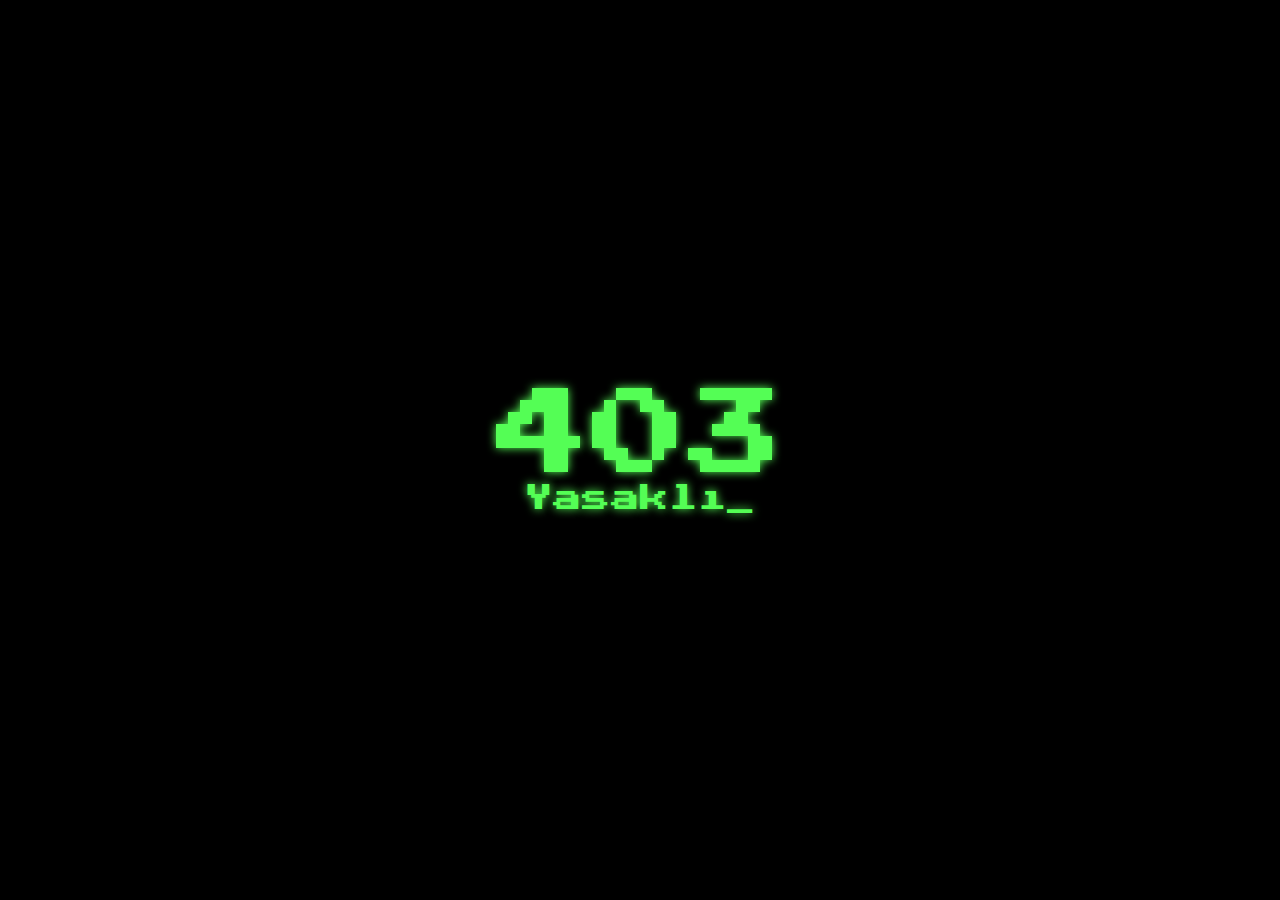
==== index.html @ d28f5931 "Update index.html" ====
<html>
<head>
<title>Hadicoo</title>
<!-- FAVICON -->
<link href='https://www.hadicoo.com/favicon.ico' rel='icon' type='image/x-icon'/>
<link href='https://files.hadicoo.com/icons/16.png' rel='icon' sizes='16x16' type='image/png'/>
<link href='https://files.hadicoo.com/icons/32.png' rel='icon' sizes='32x32' type='image/png'/>
<link href='https://files.hadicoo.com/icons/57.png' rel='apple-touch-icon' sizes='57x57'/>
<link href='https://files.hadicoo.com/icons/60.png' rel='apple-touch-icon' sizes='60x60'/>
<link href='https://files.hadicoo.com/icons/72.png' rel='apple-touch-icon' sizes='72x72'/>
<link href='https://files.hadicoo.com/icons/76.png' rel='apple-touch-icon' sizes='76x76'/>
<link href='https://files.hadicoo.com/icons/96.png' rel='icon' sizes='96x96' type='image/png'/>
<link href='https://files.hadicoo.com/icons/114.png' rel='apple-touch-icon' sizes='114x114'/>
<link href='https://files.hadicoo.com/icons/120.png' rel='apple-touch-icon' sizes='120x120'/>
<meta content='https://files.hadicoo.com/icons/144.png' name='msapplication-TileImage' type='image/png'/>
<link href='https://files.hadicoo.com/icons/144.png' rel='apple-touch-icon' sizes='144x144'/>
<link href='https://files.hadicoo.com/icons/152.png' rel='apple-touch-icon' sizes='152x152'/>
<link href='https://files.hadicoo.com/icons/180.png' rel='apple-touch-icon' sizes='180x180'/>
<link href='https://files.hadicoo.com/icons/192.png' rel='icon' sizes='192x192' type='image/png'/>
<link color='#00857c' href='https://files.hadicoo.com/icons/h.svg' rel='mask-icon'/>
<meta content='#272733' name='msapplication-TileColor'/>
<!-- THEME COLOR (MOBILE ONLY) -->
<meta content='#00857c' name='theme-color'/>
<meta content='#00857c' name='msapplication-navbutton-color'/>
<meta content='#00857c' name='apple-mobile-web-app-status-bar-style'/>
<meta content='yes' name='apple-mobile-web-app-capable'/>  
<style>
@import url(https://fonts.googleapis.com/css?family=Press+Start+2P);body,html{width:100%;height:100%;margin:0}*{font-family:'Press Start 2P',cursive;box-sizing:border-box}#app{padding:1rem;background:#000;display:flex;height:100%;justify-content:center;align-items:center;color:#54fe55;text-shadow:0 0 10px;font-size:6rem;flex-direction:column}#app .txt{font-size:1.8rem}@keyframes blink{0%,49%{opacity:0}100%,50%{opacity:1}}.blink{animation-name:blink;animation-duration:1s;animation-iteration-count:infinite}
</style>
</head>
<body>
<div id="app">
<div>403</div>
<div class="txt">
Yasaklı<span class="blink">_</span>
</div>
</div>
</body>
</html>
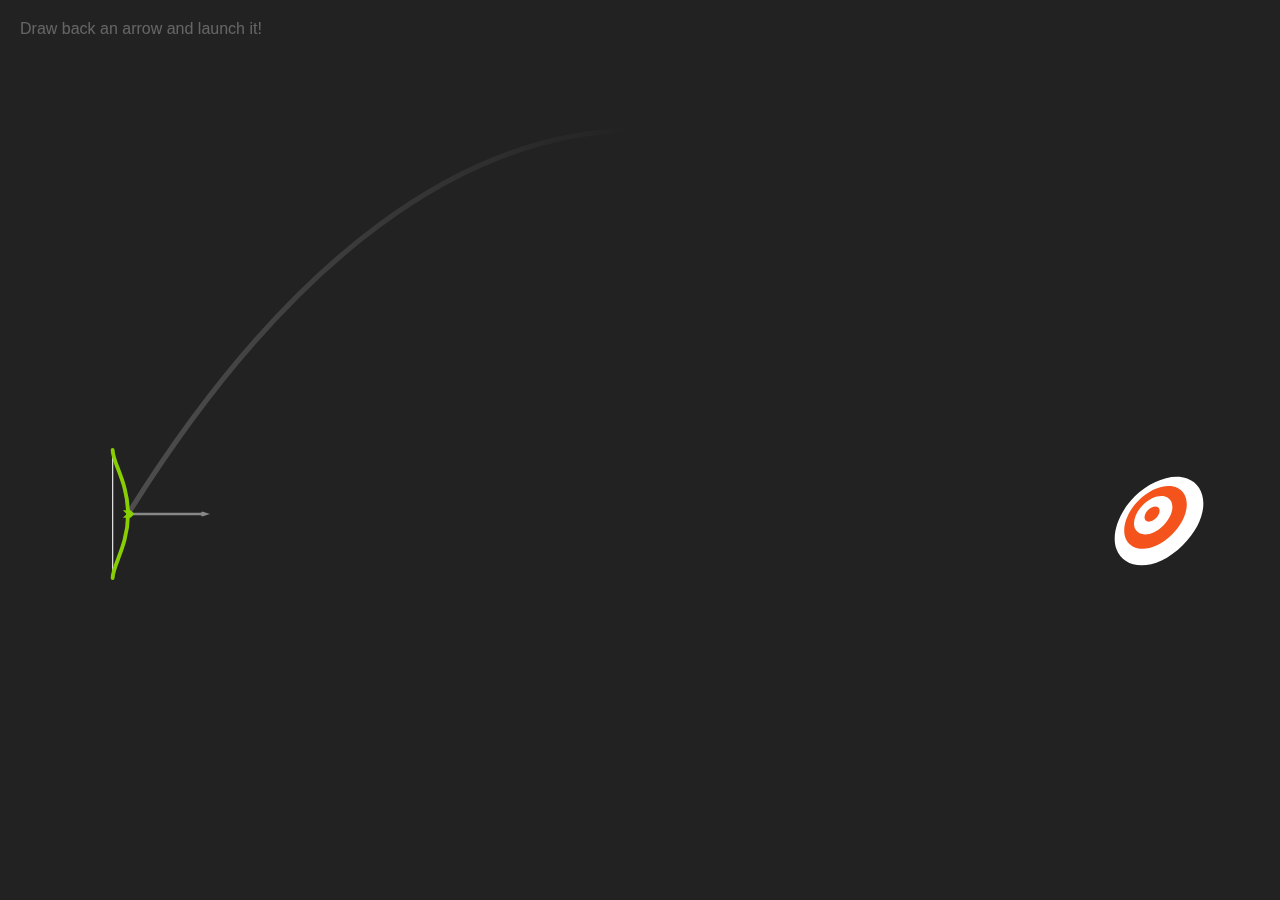
==== commit 76530ad8: "Update index.html" ====
--- a/index.html
+++ b/index.html
@@ -25,15 +25,308 @@
 <meta content='#00857c' name='apple-mobile-web-app-status-bar-style'/>
 <meta content='yes' name='apple-mobile-web-app-capable'/>  
 <style>
-@import url(https://fonts.googleapis.com/css?family=Press+Start+2P);body,html{width:100%;height:100%;margin:0}*{font-family:'Press Start 2P',cursive;box-sizing:border-box}#app{padding:1rem;background:#000;display:flex;height:100%;justify-content:center;align-items:center;color:#54fe55;text-shadow:0 0 10px;font-size:6rem;flex-direction:column}#app .txt{font-size:1.8rem}@keyframes blink{0%,49%{opacity:0}100%,50%{opacity:1}}.blink{animation-name:blink;animation-duration:1s;animation-iteration-count:infinite}
-</style>
+body{
+	margin:0;
+	background:#222;
+	
+	margin:20px;
+}
+svg{
+	width:100%;
+	height:100%;
+	position:fixed;
+	top:0;
+	left:0;
+}
+span{
+	color:white;
+	font-family:sans-serif;
+	opacity:.3;
+}</style>
 </head>
 <body>
-<div id="app">
-<div>403</div>
-<div class="txt">
-Yasaklı<span class="blink">_</span>
-</div>
-</div>
+<svg id="game" xmlns="http://www.w3.org/2000/svg" viewBox="0 0 1000 400" overflow="visible">
+	<linearGradient id="ArcGradient" >
+			<stop offset="0"  stop-color="#fff" stop-opacity=".2"/>
+			<stop offset="50%" stop-color="#fff" stop-opacity="0"/>
+	</linearGradient>
+    <path id="arc" fill="none" stroke="url(#ArcGradient)" stroke-width="4" d="M100,250c250-400,550-400,800,0"  pointer-events="none"/>
+    <defs>
+        <g id="arrow">
+            <line x2="60" fill="none" stroke="#888" stroke-width="2" />
+            <polygon fill="#888" points="64 0 58 2 56 0 58 -2" />
+            <polygon fill="#88ce02" points="2 -3 -4 -3 -1 0 -4 3 2 3 5 0" />
+        </g>
+    </defs>
+    <g id="target">
+        <path fill="#FFF" d="M924.2,274.2c-21.5,21.5-45.9,19.9-52,3.2c-4.4-12.1,2.4-29.2,14.2-41c11.8-11.8,29-18.6,41-14.2 C944.1,228.3,945.7,252.8,924.2,274.2z" />
+        <path fill="#F4531C" d="M915.8,265.8c-14.1,14.1-30.8,14.6-36,4.1c-4.1-8.3,0.5-21.3,9.7-30.5s22.2-13.8,30.5-9.7 C930.4,235,929.9,251.7,915.8,265.8z" />
+        <path fill="#FFF" d="M908.9,258.9c-8,8-17.9,9.2-21.6,3.5c-3.2-4.9-0.5-13.4,5.6-19.5c6.1-6.1,14.6-8.8,19.5-5.6 C918.1,241,916.9,250.9,908.9,258.9z" />
+        <path fill="#F4531C" d="M903.2,253.2c-2.9,2.9-6.7,3.6-8.3,1.7c-1.5-1.8-0.6-5.4,2-8c2.6-2.6,6.2-3.6,8-2 C906.8,246.5,906.1,250.2,903.2,253.2z" />
+    </g>
+		<g id="bow" fill="none" stroke-linecap="round" vector-effect="non-scaling-stroke" pointer-events="none">
+			<polyline fill="none" stroke="#ddd" stroke-linecap="round" points="88,200 88,250 88,300"/>
+			<path fill="none" stroke="#88ce02" stroke-width="3" stroke-linecap="round" d="M88,300 c0-10.1,12-25.1,12-50s-12-39.9-12-50"/>
+    </g>
+	<g class="arrow-angle"><use x="100" y="250" xlink:href="#arrow"/></g>
+	<clipPath id="mask">
+		<polygon opacity=".5" points="0,0 1500,0 1500,200 970,290 950,240 925,220 875,280 890,295 920,310 0,350" pointer-events="none"/>
+	</clipPath>
+	<g class="arrows" clip-path="url(#mask)"  pointer-events="none">
+	</g>
+	<g class="miss" fill="#aaa" opacity="0" transform="translate(0, 100)">
+		<path d="M358 194L363 118 386 120 400 153 416 121 440 119 446 203 419 212 416 163 401 180 380 160 381 204"/>
+		<path d="M450 120L458 200 475 192 474 121"/>
+		<path d="M537 118L487 118 485 160 515 162 509 177 482 171 482 193 529 199 538 148 501 146 508 133 537 137"/>
+		<path d="M540 202L543 178 570 186 569 168 544 167 546 122 590 116 586 142 561 140 560 152 586 153 586 205"/>
+		<path d="M595,215l5-23l31,0l-5,29L595,215z M627,176l13-70l-41-0l-0,70L627,176z"/>
+	</g>
+	<g class="bullseye" fill="#F4531C" opacity="0">
+		<path d="M322,159l15-21l-27-13l-32,13l15,71l41-14l7-32L322,159z M292,142h20l3,8l-16,8 L292,142z M321,182l-18,9l-4-18l23-2V182z"/>
+		<path d="M340 131L359 125 362 169 381 167 386 123 405 129 392 183 351 186z"/>
+		<path d="M413 119L402 188 450 196 454 175 422 175 438 120z"/>
+		<path d="M432 167L454 169 466 154 451 151 478 115 453 113z"/>
+		<path d="M524 109L492 112 466 148 487 155 491 172 464 167 463 184 502 191 513 143 487 141 496 125 517 126z"/>
+		<path d="M537 114L512 189 558 199 566 174 533 175 539 162 553 164 558 150 543 145 547 134 566 148 575 124z"/>
+		<path d="M577 118L587 158 570 198 587 204 626 118 606 118 598 141 590 112z"/>
+		<path d="M635 122L599 198 643 207 649 188 624 188 630 170 639 178 645 162 637 158 649 143 662 151 670 134z"/>
+		<path d="M649,220l4-21l28,4l-6,25L649,220z M681,191l40-79l-35-8L659,184L681,191z"/>
+	</g>
+	<g class="hit" fill="#ffcc00" opacity="0" transform="translate(180, -80) rotate(12) ">
+		<path d="M383 114L385 195 407 191 406 160 422 155 418 191 436 189 444 112 423 119 422 141 407 146 400 113"/>
+		<path d="M449 185L453 113 477 112 464 186"/>
+		<path d="M486 113L484 130 506 130 481 188 506 187 520 131 540 135 545 119"/>
+		<path d="M526,195l5-20l22,5l-9,16L526,195z M558,164l32-44l-35-9l-19,51L558,164z"/>
+	</g>
+<!-- 	<line x1= "875", y1= "280", x2= "925", y2= "220" stroke="red"/>
+
+<circle class="point" r="7" fill="purple" opacity=".4"/> -->
+</svg>
+
+<span>Draw back an arrow and launch it!</span>
+<script>var svg = document.querySelector("svg");
+var cursor = svg.createSVGPoint();
+var arrows = document.querySelector(".arrows");
+var randomAngle = 0;
+
+// center of target
+var target = {
+	x: 900,
+	y: 249.5
+};
+
+// target intersection line segment
+var lineSegment = {
+	x1: 875,
+	y1: 280,
+	x2: 925,
+	y2: 220
+};
+
+// bow rotation point
+var pivot = {
+	x: 100,
+	y: 250
+};
+aim({
+	clientX: 320,
+	clientY: 300
+});
+
+
+
+// set up start drag event
+window.addEventListener("mousedown", draw);
+
+function draw(e) {
+	// pull back arrow
+	randomAngle = (Math.random() * Math.PI * 0.03) - 0.015;
+	TweenMax.to(".arrow-angle use", 0.3, {
+		opacity: 1
+	});
+	window.addEventListener("mousemove", aim);
+	window.addEventListener("mouseup", loose);
+	aim(e);
+}
+
+
+
+function aim(e) {
+	// get mouse position in relation to svg position and scale
+	var point = getMouseSVG(e);
+	point.x = Math.min(point.x, pivot.x - 7);
+	point.y = Math.max(point.y, pivot.y + 7);
+	var dx = point.x - pivot.x;
+	var dy = point.y - pivot.y;
+	// Make it more difficult by adding random angle each time
+	var angle = Math.atan2(dy, dx) + randomAngle;
+	var bowAngle = angle - Math.PI;
+	var distance = Math.min(Math.sqrt((dx * dx) + (dy * dy)), 50);
+	var scale = Math.min(Math.max(distance / 30, 1), 2);
+	TweenMax.to("#bow", 0.3, {
+		scaleX: scale,
+		rotation: bowAngle + "rad",
+		transformOrigin: "right center"
+	});
+	var arrowX = Math.min(pivot.x - ((1 / scale) * distance), 88);
+	TweenMax.to(".arrow-angle", 0.3, {
+		rotation: bowAngle + "rad",
+		svgOrigin: "100 250"
+	});
+	TweenMax.to(".arrow-angle use", 0.3, {
+		x: -distance
+	});
+	TweenMax.to("#bow polyline", 0.3, {
+		attr: {
+			points: "88,200 " + Math.min(pivot.x - ((1 / scale) * distance), 88) + ",250 88,300"
+		}
+	});
+
+	var radius = distance * 9;
+	var offset = {
+		x: (Math.cos(bowAngle) * radius),
+		y: (Math.sin(bowAngle) * radius)
+	};
+	var arcWidth = offset.x * 3;
+
+	TweenMax.to("#arc", 0.3, {
+		attr: {
+			d: "M100,250c" + offset.x + "," + offset.y + "," + (arcWidth - offset.x) + "," + (offset.y + 50) + "," + arcWidth + ",50"
+		},
+			autoAlpha: distance/60
+	});
+
+}
+
+function loose() {
+	// release arrow
+	window.removeEventListener("mousemove", aim);
+	window.removeEventListener("mouseup", loose);
+
+	TweenMax.to("#bow", 0.4, {
+		scaleX: 1,
+		transformOrigin: "right center",
+		ease: Elastic.easeOut
+	});
+	TweenMax.to("#bow polyline", 0.4, {
+		attr: {
+			points: "88,200 88,250 88,300"
+		},
+		ease: Elastic.easeOut
+	});
+	// duplicate arrow
+	var newArrow = document.createElementNS("http://www.w3.org/2000/svg", "use");
+	newArrow.setAttributeNS('http://www.w3.org/1999/xlink', 'href', "#arrow");
+	arrows.appendChild(newArrow);
+	
+	// animate arrow along path
+	var path = MorphSVGPlugin.pathDataToBezier("#arc");
+	TweenMax.to([newArrow], 0.5, {
+		force3D: true,
+		bezier: {
+			type: "cubic",
+			values: path,
+			autoRotate: ["x", "y", "rotation"]
+		},
+		onUpdate: hitTest,
+		onUpdateParams: ["{self}"],
+		onComplete: onMiss,
+		ease: Linear.easeNone
+	});
+	TweenMax.to("#arc", 0.3, {
+		opacity: 0
+	});
+	//hide previous arrow
+	TweenMax.set(".arrow-angle use", {
+		opacity: 0
+	});
+}
+
+function hitTest(tween) {
+	// check for collisions with arrow and target
+	var arrow = tween.target[0];
+	var transform = arrow._gsTransform;
+	var radians = transform.rotation * Math.PI / 180;
+	var arrowSegment = {
+		x1: transform.x,
+		y1: transform.y,
+		x2: (Math.cos(radians) * 60) + transform.x,
+		y2: (Math.sin(radians) * 60) + transform.y
+	}
+
+	var intersection = getIntersection(arrowSegment, lineSegment);
+	if (intersection.segment1 && intersection.segment2) {
+		tween.pause();
+		var dx = intersection.x - target.x;
+		var dy = intersection.y - target.y;
+		var distance = Math.sqrt((dx * dx) + (dy * dy));
+		var selector = ".hit";
+		if (distance < 7) {
+			selector = ".bullseye"
+		}
+		showMessage(selector);
+	}
+
+}
+
+function onMiss() {
+	// Damn!
+	showMessage(".miss");
+}
+
+function showMessage(selector) {
+	// handle all text animations by providing selector
+	TweenMax.killTweensOf(selector);
+	TweenMax.killChildTweensOf(selector);
+	TweenMax.set(selector, {
+		autoAlpha: 1
+	});
+	TweenMax.staggerFromTo(selector + " path", .5, {
+		rotation: -5,
+		scale: 0,
+		transformOrigin: "center"
+	}, {
+		scale: 1,
+		ease: Back.easeOut
+	}, .05);
+	TweenMax.staggerTo(selector + " path", .3, {
+		delay: 2,
+		rotation: 20,
+		scale: 0,
+		ease: Back.easeIn
+	}, .03);
+}
+
+
+
+function getMouseSVG(e) {
+	// normalize mouse position within svg coordinates
+	cursor.x = e.clientX;
+	cursor.y = e.clientY;
+	return cursor.matrixTransform(svg.getScreenCTM().inverse());
+}
+
+function getIntersection(segment1, segment2) {
+	// find intersection point of two line segments and whether or not the point is on either line segment
+	var dx1 = segment1.x2 - segment1.x1;
+	var dy1 = segment1.y2 - segment1.y1;
+	var dx2 = segment2.x2 - segment2.x1;
+	var dy2 = segment2.y2 - segment2.y1;
+	var cx = segment1.x1 - segment2.x1;
+	var cy = segment1.y1 - segment2.y1;
+	var denominator = dy2 * dx1 - dx2 * dy1;
+	if (denominator == 0) {
+		return null;
+	}
+	var ua = (dx2 * cy - dy2 * cx) / denominator;
+	var ub = (dx1 * cy - dy1 * cx) / denominator;
+	return {
+		x: segment1.x1 + ua * dx1,
+		y: segment1.y1 + ua * dy1,
+		segment1: ua >= 0 && ua <= 1,
+		segment2: ub >= 0 && ub <= 1
+	};
+}
+</script>
 </body>
 </html>
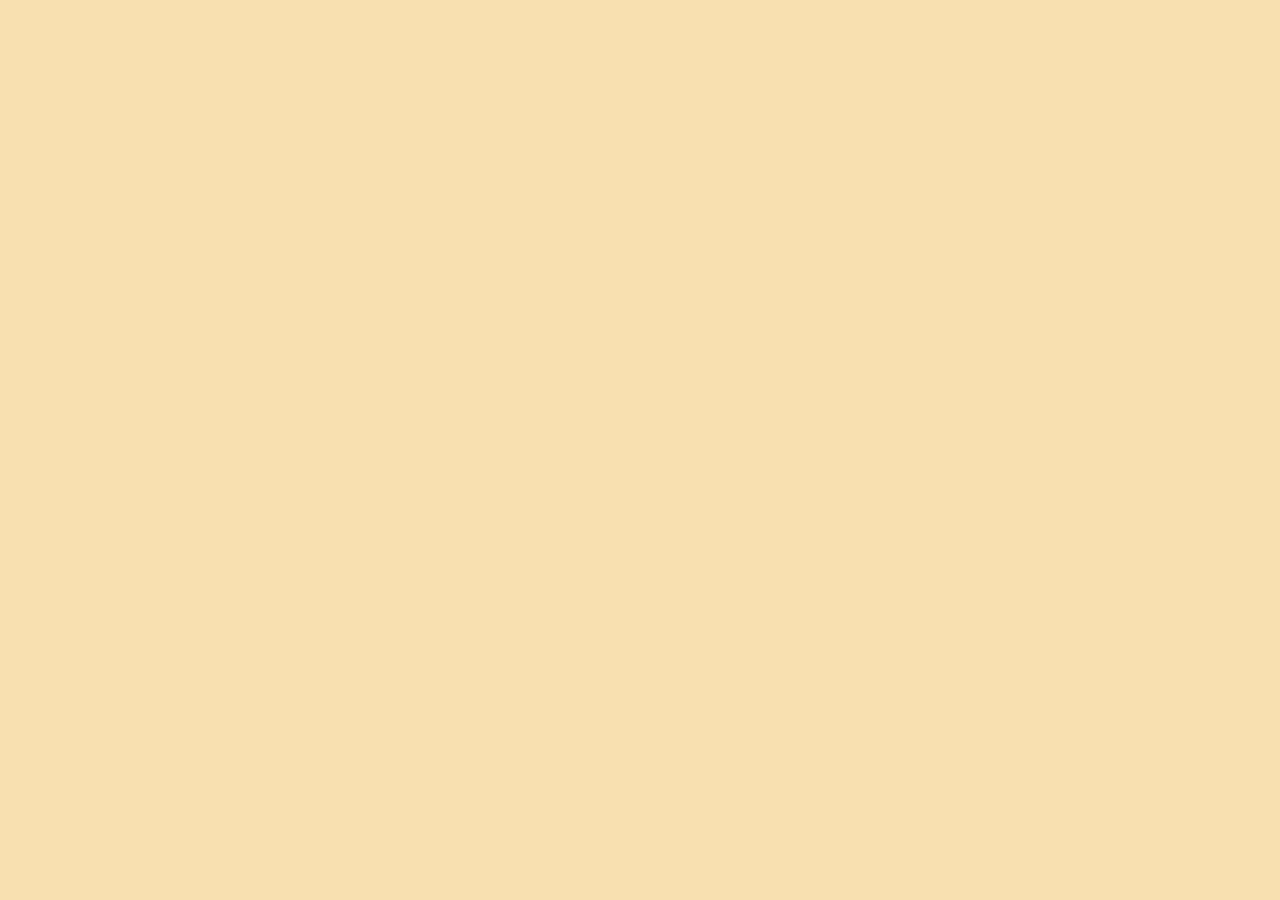
==== commit 066d50a6: "Update index.html" ====
--- a/index.html
+++ b/index.html
@@ -1,332 +1,73 @@
-<html>
+
+<!DOCTYPE html>
+<html lang="en" >
+
 <head>
-<title>Hadicoo</title>
-<!-- FAVICON -->
-<link href='https://www.hadicoo.com/favicon.ico' rel='icon' type='image/x-icon'/>
-<link href='https://files.hadicoo.com/icons/16.png' rel='icon' sizes='16x16' type='image/png'/>
-<link href='https://files.hadicoo.com/icons/32.png' rel='icon' sizes='32x32' type='image/png'/>
-<link href='https://files.hadicoo.com/icons/57.png' rel='apple-touch-icon' sizes='57x57'/>
-<link href='https://files.hadicoo.com/icons/60.png' rel='apple-touch-icon' sizes='60x60'/>
-<link href='https://files.hadicoo.com/icons/72.png' rel='apple-touch-icon' sizes='72x72'/>
-<link href='https://files.hadicoo.com/icons/76.png' rel='apple-touch-icon' sizes='76x76'/>
-<link href='https://files.hadicoo.com/icons/96.png' rel='icon' sizes='96x96' type='image/png'/>
-<link href='https://files.hadicoo.com/icons/114.png' rel='apple-touch-icon' sizes='114x114'/>
-<link href='https://files.hadicoo.com/icons/120.png' rel='apple-touch-icon' sizes='120x120'/>
-<meta content='https://files.hadicoo.com/icons/144.png' name='msapplication-TileImage' type='image/png'/>
-<link href='https://files.hadicoo.com/icons/144.png' rel='apple-touch-icon' sizes='144x144'/>
-<link href='https://files.hadicoo.com/icons/152.png' rel='apple-touch-icon' sizes='152x152'/>
-<link href='https://files.hadicoo.com/icons/180.png' rel='apple-touch-icon' sizes='180x180'/>
-<link href='https://files.hadicoo.com/icons/192.png' rel='icon' sizes='192x192' type='image/png'/>
-<link color='#00857c' href='https://files.hadicoo.com/icons/h.svg' rel='mask-icon'/>
-<meta content='#272733' name='msapplication-TileColor'/>
-<!-- THEME COLOR (MOBILE ONLY) -->
-<meta content='#00857c' name='theme-color'/>
-<meta content='#00857c' name='msapplication-navbutton-color'/>
-<meta content='#00857c' name='apple-mobile-web-app-status-bar-style'/>
-<meta content='yes' name='apple-mobile-web-app-capable'/>  
-<style>
-body{
-	margin:0;
-	background:#222;
-	
-	margin:20px;
-}
-svg{
-	width:100%;
-	height:100%;
-	position:fixed;
-	top:0;
-	left:0;
-}
-span{
-	color:white;
-	font-family:sans-serif;
-	opacity:.3;
-}</style>
-</head>
-<body>
-<svg id="game" xmlns="http://www.w3.org/2000/svg" viewBox="0 0 1000 400" overflow="visible">
-	<linearGradient id="ArcGradient" >
-			<stop offset="0"  stop-color="#fff" stop-opacity=".2"/>
-			<stop offset="50%" stop-color="#fff" stop-opacity="0"/>
-	</linearGradient>
-    <path id="arc" fill="none" stroke="url(#ArcGradient)" stroke-width="4" d="M100,250c250-400,550-400,800,0"  pointer-events="none"/>
-    <defs>
-        <g id="arrow">
-            <line x2="60" fill="none" stroke="#888" stroke-width="2" />
-            <polygon fill="#888" points="64 0 58 2 56 0 58 -2" />
-            <polygon fill="#88ce02" points="2 -3 -4 -3 -1 0 -4 3 2 3 5 0" />
-        </g>
-    </defs>
-    <g id="target">
-        <path fill="#FFF" d="M924.2,274.2c-21.5,21.5-45.9,19.9-52,3.2c-4.4-12.1,2.4-29.2,14.2-41c11.8-11.8,29-18.6,41-14.2 C944.1,228.3,945.7,252.8,924.2,274.2z" />
-        <path fill="#F4531C" d="M915.8,265.8c-14.1,14.1-30.8,14.6-36,4.1c-4.1-8.3,0.5-21.3,9.7-30.5s22.2-13.8,30.5-9.7 C930.4,235,929.9,251.7,915.8,265.8z" />
-        <path fill="#FFF" d="M908.9,258.9c-8,8-17.9,9.2-21.6,3.5c-3.2-4.9-0.5-13.4,5.6-19.5c6.1-6.1,14.6-8.8,19.5-5.6 C918.1,241,916.9,250.9,908.9,258.9z" />
-        <path fill="#F4531C" d="M903.2,253.2c-2.9,2.9-6.7,3.6-8.3,1.7c-1.5-1.8-0.6-5.4,2-8c2.6-2.6,6.2-3.6,8-2 C906.8,246.5,906.1,250.2,903.2,253.2z" />
-    </g>
-		<g id="bow" fill="none" stroke-linecap="round" vector-effect="non-scaling-stroke" pointer-events="none">
-			<polyline fill="none" stroke="#ddd" stroke-linecap="round" points="88,200 88,250 88,300"/>
-			<path fill="none" stroke="#88ce02" stroke-width="3" stroke-linecap="round" d="M88,300 c0-10.1,12-25.1,12-50s-12-39.9-12-50"/>
-    </g>
-	<g class="arrow-angle"><use x="100" y="250" xlink:href="#arrow"/></g>
-	<clipPath id="mask">
-		<polygon opacity=".5" points="0,0 1500,0 1500,200 970,290 950,240 925,220 875,280 890,295 920,310 0,350" pointer-events="none"/>
-	</clipPath>
-	<g class="arrows" clip-path="url(#mask)"  pointer-events="none">
-	</g>
-	<g class="miss" fill="#aaa" opacity="0" transform="translate(0, 100)">
-		<path d="M358 194L363 118 386 120 400 153 416 121 440 119 446 203 419 212 416 163 401 180 380 160 381 204"/>
-		<path d="M450 120L458 200 475 192 474 121"/>
-		<path d="M537 118L487 118 485 160 515 162 509 177 482 171 482 193 529 199 538 148 501 146 508 133 537 137"/>
-		<path d="M540 202L543 178 570 186 569 168 544 167 546 122 590 116 586 142 561 140 560 152 586 153 586 205"/>
-		<path d="M595,215l5-23l31,0l-5,29L595,215z M627,176l13-70l-41-0l-0,70L627,176z"/>
-	</g>
-	<g class="bullseye" fill="#F4531C" opacity="0">
-		<path d="M322,159l15-21l-27-13l-32,13l15,71l41-14l7-32L322,159z M292,142h20l3,8l-16,8 L292,142z M321,182l-18,9l-4-18l23-2V182z"/>
-		<path d="M340 131L359 125 362 169 381 167 386 123 405 129 392 183 351 186z"/>
-		<path d="M413 119L402 188 450 196 454 175 422 175 438 120z"/>
-		<path d="M432 167L454 169 466 154 451 151 478 115 453 113z"/>
-		<path d="M524 109L492 112 466 148 487 155 491 172 464 167 463 184 502 191 513 143 487 141 496 125 517 126z"/>
-		<path d="M537 114L512 189 558 199 566 174 533 175 539 162 553 164 558 150 543 145 547 134 566 148 575 124z"/>
-		<path d="M577 118L587 158 570 198 587 204 626 118 606 118 598 141 590 112z"/>
-		<path d="M635 122L599 198 643 207 649 188 624 188 630 170 639 178 645 162 637 158 649 143 662 151 670 134z"/>
-		<path d="M649,220l4-21l28,4l-6,25L649,220z M681,191l40-79l-35-8L659,184L681,191z"/>
-	</g>
-	<g class="hit" fill="#ffcc00" opacity="0" transform="translate(180, -80) rotate(12) ">
-		<path d="M383 114L385 195 407 191 406 160 422 155 418 191 436 189 444 112 423 119 422 141 407 146 400 113"/>
-		<path d="M449 185L453 113 477 112 464 186"/>
-		<path d="M486 113L484 130 506 130 481 188 506 187 520 131 540 135 545 119"/>
-		<path d="M526,195l5-20l22,5l-9,16L526,195z M558,164l32-44l-35-9l-19,51L558,164z"/>
-	</g>
-<!-- 	<line x1= "875", y1= "280", x2= "925", y2= "220" stroke="red"/>
+  <meta charset="UTF-8">
+  
 
-<circle class="point" r="7" fill="purple" opacity=".4"/> -->
-</svg>
+    <link rel="apple-touch-icon" type="image/png" href="https://cpwebassets.codepen.io/assets/favicon/apple-touch-icon-5ae1a0698dcc2402e9712f7d01ed509a57814f994c660df9f7a952f3060705ee.png" />
 
-<span>Draw back an arrow and launch it!</span>
-<script>var svg = document.querySelector("svg");
-var cursor = svg.createSVGPoint();
-var arrows = document.querySelector(".arrows");
-var randomAngle = 0;
+    <meta name="apple-mobile-web-app-title" content="CodePen">
 
-// center of target
-var target = {
-	x: 900,
-	y: 249.5
-};
+    <link rel="shortcut icon" type="image/x-icon" href="https://cpwebassets.codepen.io/assets/favicon/favicon-aec34940fbc1a6e787974dcd360f2c6b63348d4b1f4e06c77743096d55480f33.ico" />
 
-// target intersection line segment
-var lineSegment = {
-	x1: 875,
-	y1: 280,
-	x2: 925,
-	y2: 220
-};
-
-// bow rotation point
-var pivot = {
-	x: 100,
-	y: 250
-};
-aim({
-	clientX: 320,
-	clientY: 300
-});
+    <link rel="mask-icon" type="image/x-icon" href="https://cpwebassets.codepen.io/assets/favicon/logo-pin-b4b4269c16397ad2f0f7a01bcdf513a1994f4c94b8af2f191c09eb0d601762b1.svg" color="#111" />
 
 
 
-// set up start drag event
-window.addEventListener("mousedown", draw);
+  
+  
 
-function draw(e) {
-	// pull back arrow
-	randomAngle = (Math.random() * Math.PI * 0.03) - 0.015;
-	TweenMax.to(".arrow-angle use", 0.3, {
-		opacity: 1
-	});
-	window.addEventListener("mousemove", aim);
-	window.addEventListener("mouseup", loose);
-	aim(e);
+  <title>CodePen - Super Mario Scrolling Background</title>
+
+    <link rel="canonical" href="https://codepen.io/Kageetai/pen/DJbyOo">
+  
+  
+  
+  
+<style>
+html, body {
+  height: 100%;
+  width: 100%;
+  margin: 0;
 }
 
-
-
-function aim(e) {
-	// get mouse position in relation to svg position and scale
-	var point = getMouseSVG(e);
-	point.x = Math.min(point.x, pivot.x - 7);
-	point.y = Math.max(point.y, pivot.y + 7);
-	var dx = point.x - pivot.x;
-	var dy = point.y - pivot.y;
-	// Make it more difficult by adding random angle each time
-	var angle = Math.atan2(dy, dx) + randomAngle;
-	var bowAngle = angle - Math.PI;
-	var distance = Math.min(Math.sqrt((dx * dx) + (dy * dy)), 50);
-	var scale = Math.min(Math.max(distance / 30, 1), 2);
-	TweenMax.to("#bow", 0.3, {
-		scaleX: scale,
-		rotation: bowAngle + "rad",
-		transformOrigin: "right center"
-	});
-	var arrowX = Math.min(pivot.x - ((1 / scale) * distance), 88);
-	TweenMax.to(".arrow-angle", 0.3, {
-		rotation: bowAngle + "rad",
-		svgOrigin: "100 250"
-	});
-	TweenMax.to(".arrow-angle use", 0.3, {
-		x: -distance
-	});
-	TweenMax.to("#bow polyline", 0.3, {
-		attr: {
-			points: "88,200 " + Math.min(pivot.x - ((1 / scale) * distance), 88) + ",250 88,300"
-		}
-	});
-
-	var radius = distance * 9;
-	var offset = {
-		x: (Math.cos(bowAngle) * radius),
-		y: (Math.sin(bowAngle) * radius)
-	};
-	var arcWidth = offset.x * 3;
-
-	TweenMax.to("#arc", 0.3, {
-		attr: {
-			d: "M100,250c" + offset.x + "," + offset.y + "," + (arcWidth - offset.x) + "," + (offset.y + 50) + "," + arcWidth + ",50"
-		},
-			autoAlpha: distance/60
-	});
-
+body {
+  height: 100%;
+  background-image: url("https://github.com/Kageetai/mario-background-parallax/blob/master/img/mario.gif?raw=true"), url("https://github.com/Kageetai/mario-background-parallax/blob/master/img/ground.png?raw=true"), url("https://github.com/Kageetai/mario-background-parallax/blob/master/img/bushes.png?raw=true"), url("https://raw.githubusercontent.com/Kageetai/mario-background-parallax/master/img/back.png?raw=true");
+  background-color: #F8E0B0;
+  background-repeat: no-repeat, repeat-x, repeat-x, repeat-x;
+  background-position: left 30% bottom 22px, left 0px bottom 0px, left 0px bottom 22px, left 0px bottom 0px;
+  animation: back 15s infinite linear;
 }
 
-function loose() {
-	// release arrow
-	window.removeEventListener("mousemove", aim);
-	window.removeEventListener("mouseup", loose);
+@keyframes back {
+  0% {
+    background-position: left 30% bottom 22px, left 0px bottom 0px, left 0px bottom 22px, left 0px bottom 0px;
+  }
+  50% {
+    background-position: left 50% bottom 22px, left -816px bottom 0px, left -508px bottom 22px, left -256px bottom 0px;
+  }
+  100% {
+    background-position: left 30% bottom 22px, left -1632px bottom 0px, left -1016px bottom 22px, left -512px bottom 0px;
+  }
+}
+</style>
 
-	TweenMax.to("#bow", 0.4, {
-		scaleX: 1,
-		transformOrigin: "right center",
-		ease: Elastic.easeOut
-	});
-	TweenMax.to("#bow polyline", 0.4, {
-		attr: {
-			points: "88,200 88,250 88,300"
-		},
-		ease: Elastic.easeOut
-	});
-	// duplicate arrow
-	var newArrow = document.createElementNS("http://www.w3.org/2000/svg", "use");
-	newArrow.setAttributeNS('http://www.w3.org/1999/xlink', 'href', "#arrow");
-	arrows.appendChild(newArrow);
-	
-	// animate arrow along path
-	var path = MorphSVGPlugin.pathDataToBezier("#arc");
-	TweenMax.to([newArrow], 0.5, {
-		force3D: true,
-		bezier: {
-			type: "cubic",
-			values: path,
-			autoRotate: ["x", "y", "rotation"]
-		},
-		onUpdate: hitTest,
-		onUpdateParams: ["{self}"],
-		onComplete: onMiss,
-		ease: Linear.easeNone
-	});
-	TweenMax.to("#arc", 0.3, {
-		opacity: 0
-	});
-	//hide previous arrow
-	TweenMax.set(".arrow-angle use", {
-		opacity: 0
-	});
-}
+  <script>
+  window.console = window.console || function(t) {};
+</script>
 
-function hitTest(tween) {
-	// check for collisions with arrow and target
-	var arrow = tween.target[0];
-	var transform = arrow._gsTransform;
-	var radians = transform.rotation * Math.PI / 180;
-	var arrowSegment = {
-		x1: transform.x,
-		y1: transform.y,
-		x2: (Math.cos(radians) * 60) + transform.x,
-		y2: (Math.sin(radians) * 60) + transform.y
-	}
+  
+  
+</head>
 
-	var intersection = getIntersection(arrowSegment, lineSegment);
-	if (intersection.segment1 && intersection.segment2) {
-		tween.pause();
-		var dx = intersection.x - target.x;
-		var dy = intersection.y - target.y;
-		var distance = Math.sqrt((dx * dx) + (dy * dy));
-		var selector = ".hit";
-		if (distance < 7) {
-			selector = ".bullseye"
-		}
-		showMessage(selector);
-	}
+<body translate="no">
+  
+  <script src='//cdnjs.cloudflare.com/ajax/libs/jquery/2.1.3/jquery.min.js'></script>
+  
+  
+</body>
 
-}
-
-function onMiss() {
-	// Damn!
-	showMessage(".miss");
-}
-
-function showMessage(selector) {
-	// handle all text animations by providing selector
-	TweenMax.killTweensOf(selector);
-	TweenMax.killChildTweensOf(selector);
-	TweenMax.set(selector, {
-		autoAlpha: 1
-	});
-	TweenMax.staggerFromTo(selector + " path", .5, {
-		rotation: -5,
-		scale: 0,
-		transformOrigin: "center"
-	}, {
-		scale: 1,
-		ease: Back.easeOut
-	}, .05);
-	TweenMax.staggerTo(selector + " path", .3, {
-		delay: 2,
-		rotation: 20,
-		scale: 0,
-		ease: Back.easeIn
-	}, .03);
-}
-
-
-
-function getMouseSVG(e) {
-	// normalize mouse position within svg coordinates
-	cursor.x = e.clientX;
-	cursor.y = e.clientY;
-	return cursor.matrixTransform(svg.getScreenCTM().inverse());
-}
-
-function getIntersection(segment1, segment2) {
-	// find intersection point of two line segments and whether or not the point is on either line segment
-	var dx1 = segment1.x2 - segment1.x1;
-	var dy1 = segment1.y2 - segment1.y1;
-	var dx2 = segment2.x2 - segment2.x1;
-	var dy2 = segment2.y2 - segment2.y1;
-	var cx = segment1.x1 - segment2.x1;
-	var cy = segment1.y1 - segment2.y1;
-	var denominator = dy2 * dx1 - dx2 * dy1;
-	if (denominator == 0) {
-		return null;
-	}
-	var ua = (dx2 * cy - dy2 * cx) / denominator;
-	var ub = (dx1 * cy - dy1 * cx) / denominator;
-	return {
-		x: segment1.x1 + ua * dx1,
-		y: segment1.y1 + ua * dy1,
-		segment1: ua >= 0 && ua <= 1,
-		segment2: ub >= 0 && ub <= 1
-	};
-}
-</script>
-</body>
 </html>
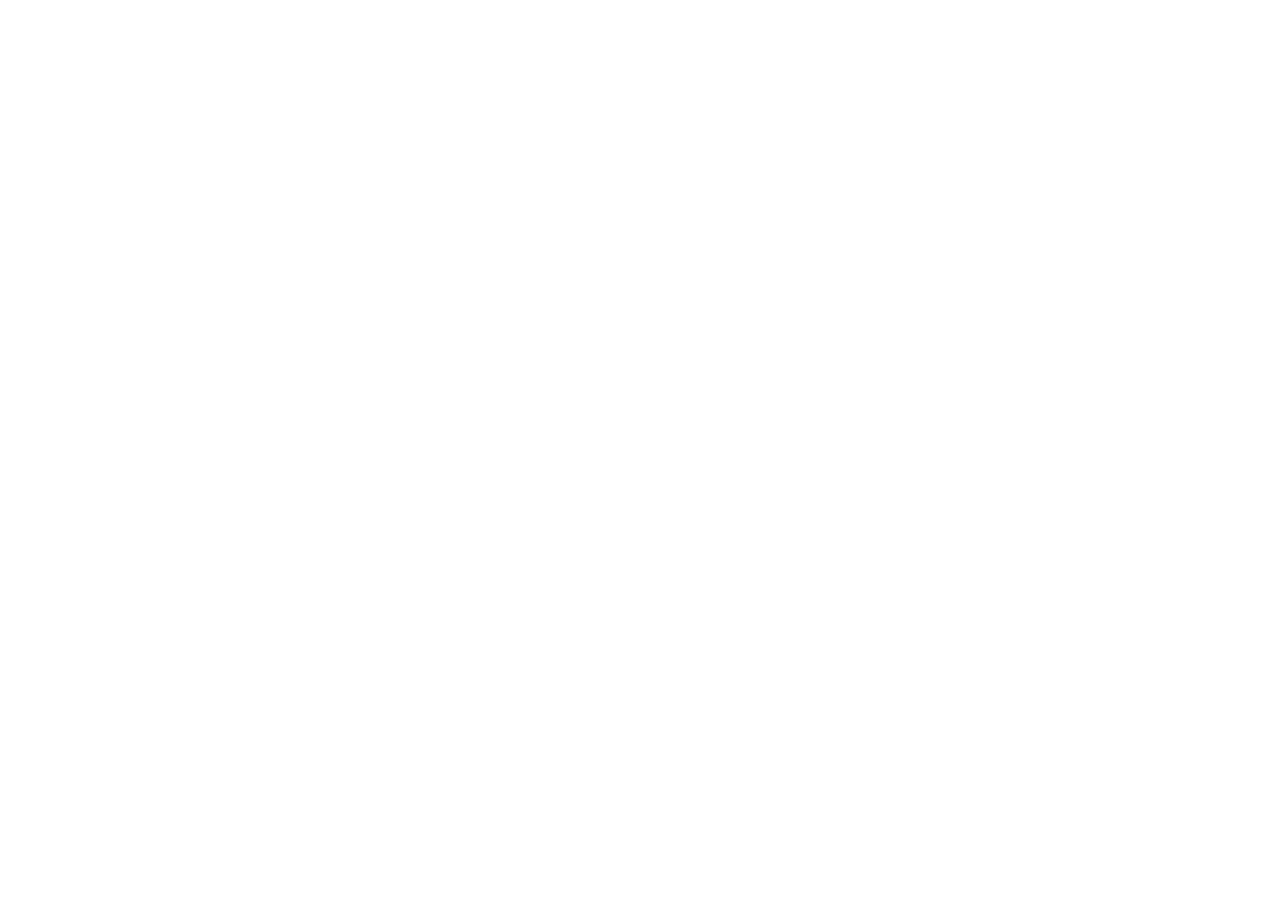
==== commit 263f34a1: "Add files via upload" ====
--- a/index.html
+++ b/index.html
@@ -1,73 +1,12 @@
-
 <!DOCTYPE html>
-<html lang="en" >
+<html>
 
 <head>
-  <meta charset="UTF-8">
-  
-
-    <link rel="apple-touch-icon" type="image/png" href="https://cpwebassets.codepen.io/assets/favicon/apple-touch-icon-5ae1a0698dcc2402e9712f7d01ed509a57814f994c660df9f7a952f3060705ee.png" />
-
-    <meta name="apple-mobile-web-app-title" content="CodePen">
-
-    <link rel="shortcut icon" type="image/x-icon" href="https://cpwebassets.codepen.io/assets/favicon/favicon-aec34940fbc1a6e787974dcd360f2c6b63348d4b1f4e06c77743096d55480f33.ico" />
-
-    <link rel="mask-icon" type="image/x-icon" href="https://cpwebassets.codepen.io/assets/favicon/logo-pin-b4b4269c16397ad2f0f7a01bcdf513a1994f4c94b8af2f191c09eb0d601762b1.svg" color="#111" />
-
-
-
-  
-  
-
-  <title>CodePen - Super Mario Scrolling Background</title>
-
-    <link rel="canonical" href="https://codepen.io/Kageetai/pen/DJbyOo">
-  
-  
-  
-  
-<style>
-html, body {
-  height: 100%;
-  width: 100%;
-  margin: 0;
-}
-
-body {
-  height: 100%;
-  background-image: url("https://github.com/Kageetai/mario-background-parallax/blob/master/img/mario.gif?raw=true"), url("https://github.com/Kageetai/mario-background-parallax/blob/master/img/ground.png?raw=true"), url("https://github.com/Kageetai/mario-background-parallax/blob/master/img/bushes.png?raw=true"), url("https://raw.githubusercontent.com/Kageetai/mario-background-parallax/master/img/back.png?raw=true");
-  background-color: #F8E0B0;
-  background-repeat: no-repeat, repeat-x, repeat-x, repeat-x;
-  background-position: left 30% bottom 22px, left 0px bottom 0px, left 0px bottom 22px, left 0px bottom 0px;
-  animation: back 15s infinite linear;
-}
-
-@keyframes back {
-  0% {
-    background-position: left 30% bottom 22px, left 0px bottom 0px, left 0px bottom 22px, left 0px bottom 0px;
-  }
-  50% {
-    background-position: left 50% bottom 22px, left -816px bottom 0px, left -508px bottom 22px, left -256px bottom 0px;
-  }
-  100% {
-    background-position: left 30% bottom 22px, left -1632px bottom 0px, left -1016px bottom 22px, left -512px bottom 0px;
-  }
-}
-</style>
-
-  <script>
-  window.console = window.console || function(t) {};
-</script>
-
-  
-  
+    <meta charset="UTF-8">
+    <title>Super Mario - Hadicoo</title>
+    <link rel="stylesheet" href="css/style.css" media="screen" type="text/css"/>
 </head>
 
-<body translate="no">
-  
-  <script src='//cdnjs.cloudflare.com/ajax/libs/jquery/2.1.3/jquery.min.js'></script>
-  
-  
+<body>
 </body>
-
-</html>
+</html>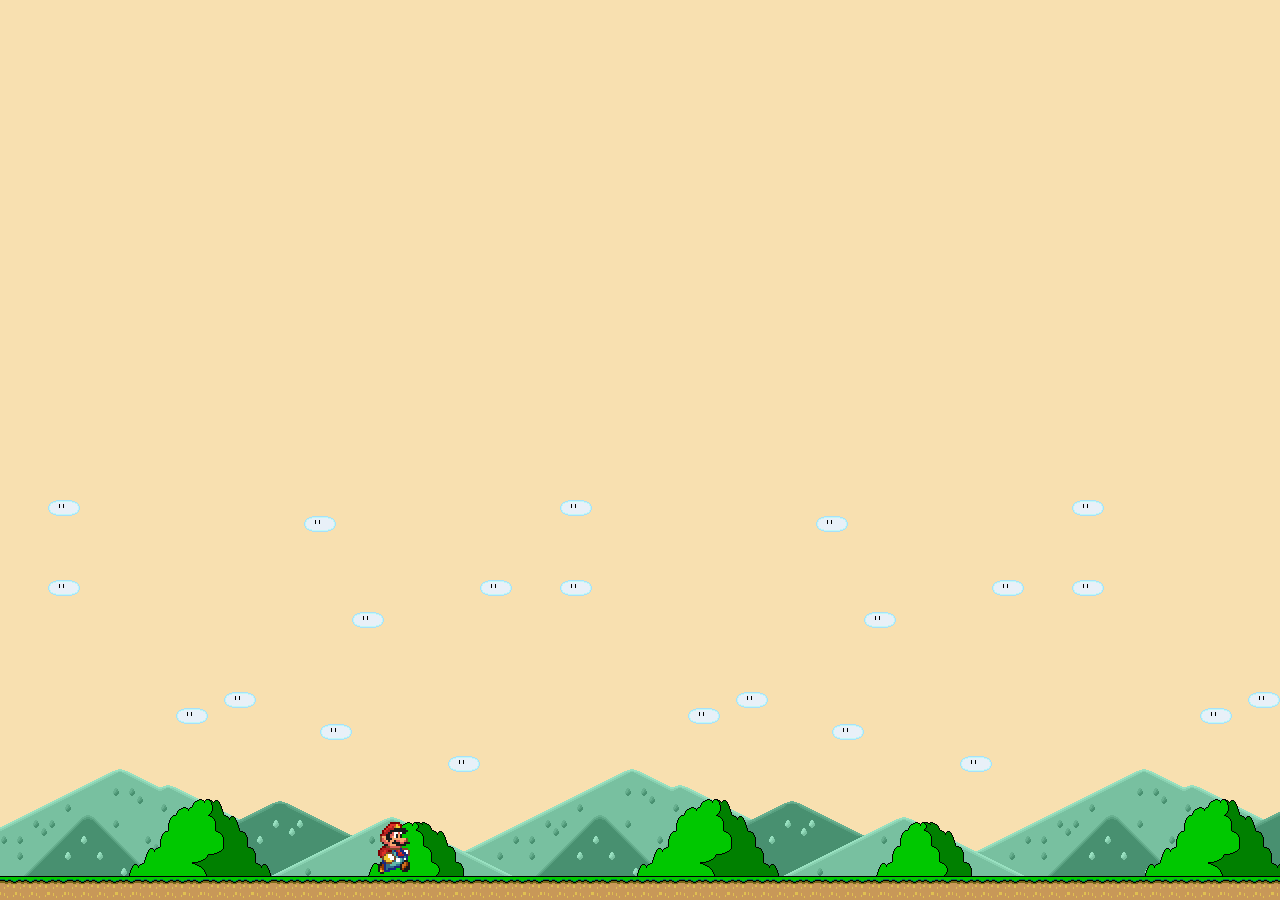
==== commit ef8050eb: "Update index.html" ====
--- a/index.html
+++ b/index.html
@@ -4,9 +4,9 @@
 <head>
     <meta charset="UTF-8">
     <title>Super Mario - Hadicoo</title>
-    <link rel="stylesheet" href="css/style.css" media="screen" type="text/css"/>
+    <link rel="stylesheet" href="scss/style.css" media="screen" type="text/css"/>
 </head>
 
 <body>
 </body>
-</html>+</html>
--- a/scss/style.css
+++ b/scss/style.css
@@ -0,0 +1,27 @@
+html,
+body {
+  height: 100%;
+  width: 100%;
+  margin: 0;
+}
+
+body {
+  height: 100%;
+  background-image: url("/img/mario.gif"), url("/img/ground.png"), url("/img/bushes.png"), url("/img/back.png");
+  background-color: #f8e0b0;
+  background-repeat: no-repeat, repeat-x, repeat-x, repeat-x;
+  background-position: left 30% bottom 22px, left 0 bottom 0, left 0 bottom 22px, left 0 bottom 0;
+  animation: back 15s infinite linear;
+}
+
+@keyframes back {
+  0% {
+    background-position: left 30% bottom 22px, left 0 bottom 0, left 0 bottom 22px, left 0 bottom 0;
+  }
+  50% {
+    background-position: left 50% bottom 22px, left -816px bottom 0px, left -508px bottom 22px, left -256px bottom 0px;
+  }
+  100% {
+    background-position: left 30% bottom 22px, left -1632px bottom 0px, left -1016px bottom 22px, left -512px bottom 0px;
+  }
+}
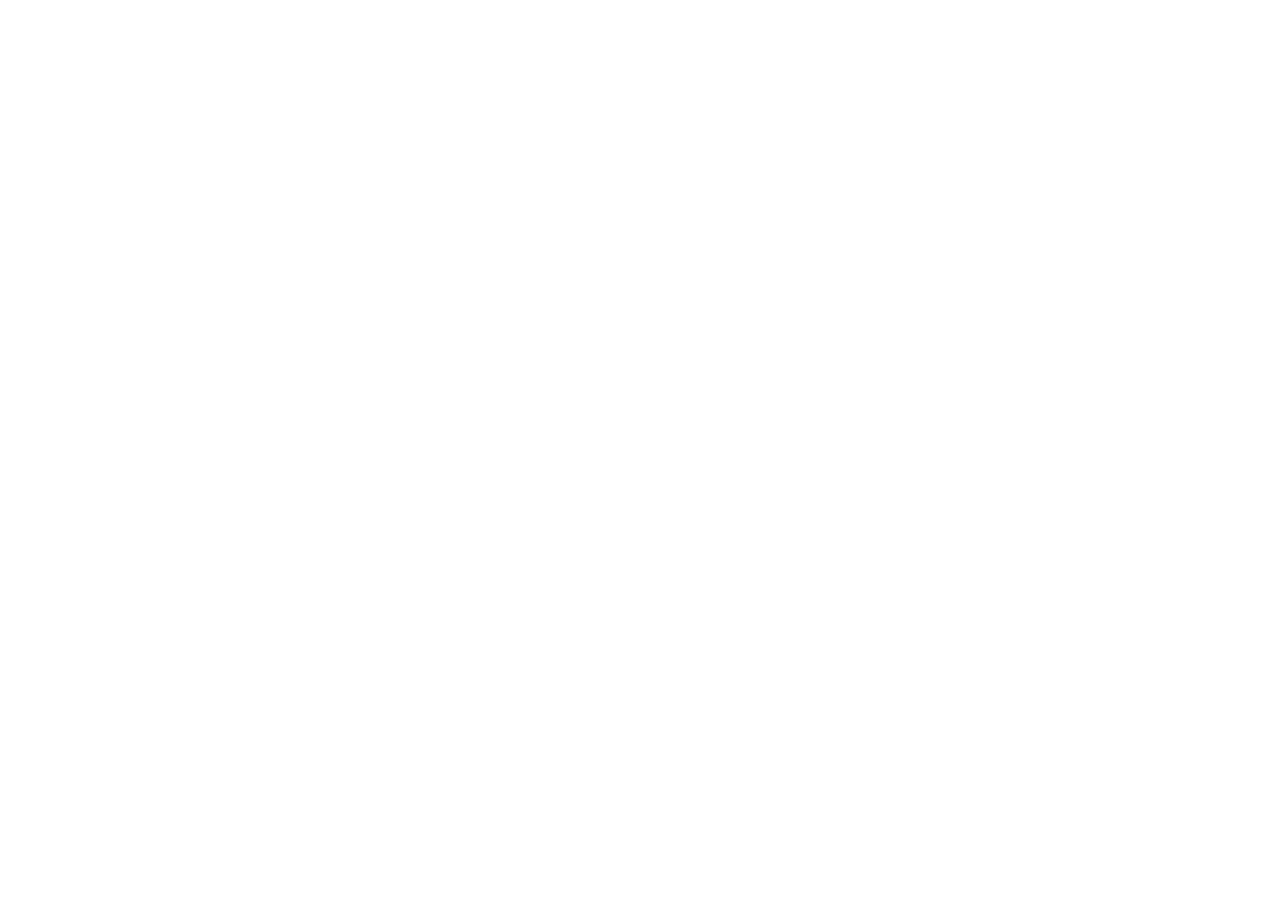
==== commit 77f07743: "Update index.html" ====
--- a/index.html
+++ b/index.html
@@ -1,12 +1,31 @@
 <!DOCTYPE html>
 <html>
-
 <head>
-    <meta charset="UTF-8">
-    <title>Super Mario - Hadicoo</title>
-    <link rel="stylesheet" href="scss/style.css" media="screen" type="text/css"/>
+<meta charset="UTF-8">
+<title>Hadicoo</title>
+<link rel="stylesheet" href="https://dosyalar.hadicoo.com/mario/style.css" media="screen" type="text/css"/>
+<link href='https://www.hadicoo.com/favicon.ico' rel='icon' type='image/x-icon'/>
+<link href='https://dosyalar.hadicoo.com/ikonlar/16.png' rel='icon' sizes='16x16' type='image/png'/>
+<link href='https://dosyalar.hadicoo.com/ikonlar/32.png' rel='icon' sizes='32x32' type='image/png'/>
+<link href='https://dosyalar.hadicoo.com/ikonlar/57.png' rel='apple-touch-icon' sizes='57x57'/>
+<link href='https://dosyalar.hadicoo.com/ikonlar/60.png' rel='apple-touch-icon' sizes='60x60'/>
+<link href='https://dosyalar.hadicoo.com/ikonlar/72.png' rel='apple-touch-icon' sizes='72x72'/>
+<link href='https://dosyalar.hadicoo.com/ikonlar/76.png' rel='apple-touch-icon' sizes='76x76'/>
+<link href='https://dosyalar.hadicoo.com/ikonlar/96.png' rel='icon' sizes='96x96' type='image/png'/>
+<link href='https://dosyalar.hadicoo.com/ikonlar/114.png' rel='apple-touch-icon' sizes='114x114'/>
+<link href='https://dosyalar.hadicoo.com/ikonlar/120.png' rel='apple-touch-icon' sizes='120x120'/>
+<meta content='https://dosyalar.hadicoo.com/ikonlar/144.png' name='msapplication-TileImage' type='image/png'/>
+<link href='https://dosyalar.hadicoo.com/ikonlar/144.png' rel='apple-touch-icon' sizes='144x144'/>
+<link href='https://dosyalar.hadicoo.com/ikonlar/152.png' rel='apple-touch-icon' sizes='152x152'/>
+<link href='https://dosyalar.hadicoo.com/ikonlar/180.png' rel='apple-touch-icon' sizes='180x180'/>
+<link href='https://dosyalar.hadicoo.com/ikonlar/192.png' rel='icon' sizes='192x192' type='image/png'/>
+<link color='#00857c' href='https://dosyalar.hadicoo.com/ikonlar/h.svg' rel='mask-icon'/>
+<meta content='#272733' name='msapplication-TileColor'/>
+<meta content='#00857c' name='theme-color'/>
+<meta content='#00857c' name='msapplication-navbutton-color'/>
+<meta content='#00857c' name='apple-mobile-web-app-status-bar-style'/>
+<meta content='yes' name='apple-mobile-web-app-capable'/>
 </head>
-
 <body>
 </body>
 </html>
